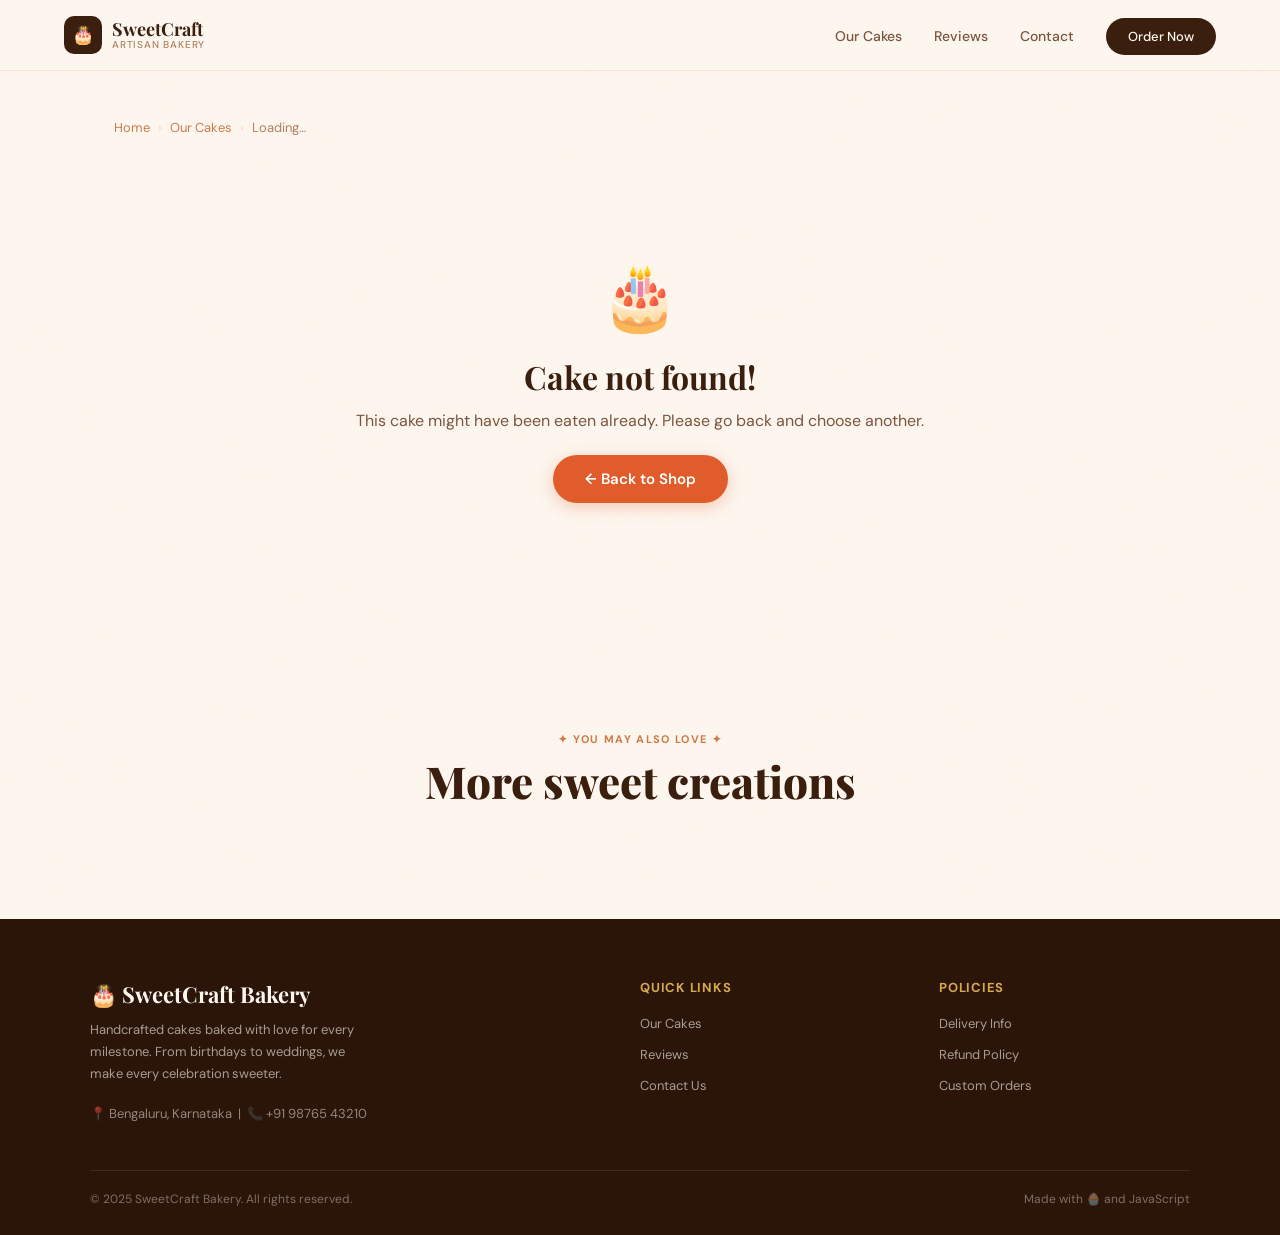
==== product.html @ ea9f8aa6 "creating the Sample project" ====
<!DOCTYPE html>
<html lang="en">
  <head>
    <meta charset="UTF-8" />
    <meta name="viewport" content="width=device-width, initial-scale=1.0" />
    <meta name="description" content="View cake details and place your order at SweetCraft Bakery." />
    <title>Cake Details — SweetCraft Bakery</title>
    <link rel="stylesheet" href="style.css" />
    <link rel="icon" href="data:image/svg+xml,<svg xmlns='http://www.w3.org/2000/svg' viewBox='0 0 100 100'><text y='.9em' font-size='90'>🎂</text></svg>" />
  </head>
  <body>

    <!-- HEADER -->
    <header class="header">
      <nav class="nav">
        <a href="index.html" class="nav-logo">
          <div class="nav-logo-icon">🎂</div>
          <div class="nav-logo-text">
            <span class="nav-logo-name">SweetCraft</span>
            <span class="nav-logo-tagline">Artisan Bakery</span>
          </div>
        </a>
        <ul class="nav-links">
          <li><a href="index.html#products">Our Cakes</a></li>
          <li><a href="index.html#testimonials">Reviews</a></li>
          <li><a href="index.html#contact">Contact</a></li>
          <li><a href="index.html#products" class="nav-cta">Order Now</a></li>
        </ul>
      </nav>
    </header>

    <!-- DETAIL PAGE -->
    <main class="detail-page">

      <!-- Breadcrumb -->
      <nav class="breadcrumb" aria-label="Breadcrumb">
        <a href="index.html">Home</a>
        <span class="breadcrumb-sep">›</span>
        <a href="index.html#products">Our Cakes</a>
        <span class="breadcrumb-sep">›</span>
        <span id="bcProduct">Loading…</span>
      </nav>

      <!-- Detail content populated by script.js -->
      <div id="detailContent">
        <p class="loading">🎂 Fetching your cake details…</p>
      </div>

    </main>

    <!-- RELATED PRODUCTS -->
    <section class="related-section">
      <div class="section-header">
        <span class="section-label">✦ You May Also Love ✦</span>
        <h2 class="section-title">More sweet creations</h2>
      </div>
      <div class="products-grid" id="relatedGrid">
        <!-- Populated by script.js -->
      </div>
    </section>

    <!-- FOOTER -->
    <footer class="footer" id="contact">
      <div class="footer-inner">
        <div class="footer-top">
          <div class="footer-brand">
            <div class="footer-brand-name">🎂 SweetCraft Bakery</div>
            <p class="footer-brand-desc">
              Handcrafted cakes baked with love for every milestone. From birthdays to weddings, we make every celebration sweeter.
            </p>
            <p style="font-size:13px;color:rgba(253,246,238,0.5);">📍 Bengaluru, Karnataka &nbsp;|&nbsp; 📞 +91 98765 43210</p>
          </div>
          <div class="footer-col">
            <div class="footer-col-title">Quick Links</div>
            <ul class="footer-links">
              <li><a href="index.html#products">Our Cakes</a></li>
              <li><a href="index.html#testimonials">Reviews</a></li>
              <li><a href="index.html#contact">Contact Us</a></li>
            </ul>
          </div>
          <div class="footer-col">
            <div class="footer-col-title">Policies</div>
            <ul class="footer-links">
              <li><a href="#">Delivery Info</a></li>
              <li><a href="#">Refund Policy</a></li>
              <li><a href="#">Custom Orders</a></li>
            </ul>
          </div>
        </div>
        <hr class="footer-divider" />
        <div class="footer-bottom">
          <span>© 2025 SweetCraft Bakery. All rights reserved.</span>
          <span>Made with 🧁 and JavaScript</span>
        </div>
      </div>
    </footer>

    <!-- SCROLL TO TOP -->
    <button class="scroll-top" id="scrollTopBtn" aria-label="Scroll to top">↑</button>

    <!-- SCRIPTS -->
    <script src="products.js"></script>
    <script src="script.js"></script>
  </body>
</html>
---- style.css ----
/* ===== IMPORTS ===== */
@import url("https://fonts.googleapis.com/css2?family=Playfair+Display:ital,wght@0,400;0,700;0,900;1,400;1,700&family=DM+Sans:wght@300;400;500;600&display=swap");

/* ===== CSS VARIABLES ===== */
:root {
  --cream: #fdf6ee;
  --warm-white: #fffaf5;
  --blush: #f2d4c2;
  --rose: #e8a98a;
  --caramel: #c97c4a;
  --espresso: #3b1f0e;
  --dark-brown: #2a1508;
  --chocolate: #5c2d0a;
  --text-main: #2a1508;
  --text-soft: #7a5540;
  --text-light: #b08060;
  --accent: #e05c2a;
  --accent-hover: #c84820;
  --gold: #d4a853;
  --tag-bg: #fce8d4;
  --shadow-sm: 0 2px 12px rgba(58, 30, 10, 0.08);
  --shadow-md: 0 8px 32px rgba(58, 30, 10, 0.13);
  --shadow-lg: 0 20px 60px rgba(58, 30, 10, 0.18);
  --radius: 20px;
  --radius-sm: 12px;
}

/* ===== RESET & BASE ===== */
*, *::before, *::after { box-sizing: border-box; margin: 0; padding: 0; }

html { scroll-behavior: smooth; }

body {
  font-family: "DM Sans", sans-serif;
  background-color: var(--cream);
  color: var(--text-main);
  min-height: 100vh;
  overflow-x: hidden;
}

img { display: block; max-width: 100%; }
a { text-decoration: none; color: inherit; }
button { cursor: pointer; font-family: inherit; border: none; }

/* ===== NOISE TEXTURE OVERLAY ===== */
body::before {
  content: "";
  position: fixed;
  inset: 0;
  background-image: url("data:image/svg+xml,%3Csvg viewBox='0 0 200 200' xmlns='http://www.w3.org/2000/svg'%3E%3Cfilter id='n'%3E%3CfeTurbulence type='fractalNoise' baseFrequency='0.75' numOctaves='4' stitchTiles='stitch'/%3E%3C/filter%3E%3Crect width='100%25' height='100%25' filter='url(%23n)' opacity='0.03'/%3E%3C/svg%3E");
  pointer-events: none;
  z-index: 0;
  opacity: 0.4;
}

/* ===== HEADER / NAV ===== */
.header {
  position: sticky;
  top: 0;
  z-index: 100;
  background: rgba(253, 246, 238, 0.88);
  backdrop-filter: blur(16px);
  -webkit-backdrop-filter: blur(16px);
  border-bottom: 1px solid rgba(201, 124, 74, 0.15);
}

.nav {
  max-width: 1200px;
  margin: 0 auto;
  padding: 0 24px;
  height: 70px;
  display: flex;
  align-items: center;
  justify-content: space-between;
}

.nav-logo {
  display: flex;
  align-items: center;
  gap: 10px;
}

.nav-logo-icon {
  width: 38px;
  height: 38px;
  background: var(--espresso);
  border-radius: 10px;
  display: flex;
  align-items: center;
  justify-content: center;
  font-size: 18px;
}

.nav-logo-text {
  display: flex;
  flex-direction: column;
  line-height: 1.1;
}

.nav-logo-name {
  font-family: "Playfair Display", serif;
  font-size: 18px;
  font-weight: 700;
  color: var(--espresso);
}

.nav-logo-tagline {
  font-size: 10px;
  font-weight: 500;
  color: var(--text-light);
  letter-spacing: 0.08em;
  text-transform: uppercase;
}

.nav-links {
  display: flex;
  align-items: center;
  gap: 32px;
  list-style: none;
}

.nav-links a {
  font-size: 14px;
  font-weight: 500;
  color: var(--text-soft);
  transition: color 0.2s;
}

.nav-links a:hover { color: var(--caramel); }

.nav-cta {
  background: var(--espresso);
  color: var(--cream) !important;
  padding: 10px 22px;
  border-radius: 50px;
  font-size: 13px !important;
  transition: background 0.2s, transform 0.15s !important;
}

.nav-cta:hover {
  background: var(--chocolate) !important;
  transform: translateY(-1px);
}

/* ===== HERO ===== */
.hero {
  max-width: 1200px;
  margin: 0 auto;
  padding: 60px 24px 40px;
  display: grid;
  grid-template-columns: 1fr 1fr;
  gap: 48px;
  align-items: center;
  position: relative;
  z-index: 1;
}

.hero-badge {
  display: inline-flex;
  align-items: center;
  gap: 6px;
  background: var(--tag-bg);
  color: var(--caramel);
  font-size: 12px;
  font-weight: 600;
  letter-spacing: 0.06em;
  text-transform: uppercase;
  padding: 6px 14px;
  border-radius: 50px;
  margin-bottom: 20px;
  border: 1px solid var(--rose);
}

.hero-title {
  font-family: "Playfair Display", serif;
  font-size: clamp(38px, 5vw, 64px);
  font-weight: 900;
  line-height: 1.08;
  color: var(--espresso);
  margin-bottom: 20px;
}

.hero-title em {
  font-style: italic;
  color: var(--caramel);
}

.hero-subtitle {
  font-size: 16px;
  line-height: 1.7;
  color: var(--text-soft);
  max-width: 420px;
  margin-bottom: 36px;
}

.hero-actions {
  display: flex;
  gap: 14px;
  flex-wrap: wrap;
}

.btn-primary {
  background: var(--accent);
  color: #fff;
  padding: 15px 32px;
  border-radius: 50px;
  font-size: 15px;
  font-weight: 600;
  transition: background 0.2s, transform 0.15s, box-shadow 0.2s;
  box-shadow: 0 4px 16px rgba(224, 92, 42, 0.3);
}

.btn-primary:hover {
  background: var(--accent-hover);
  transform: translateY(-2px);
  box-shadow: 0 8px 24px rgba(224, 92, 42, 0.4);
}

.btn-secondary {
  background: transparent;
  color: var(--espresso);
  padding: 15px 32px;
  border-radius: 50px;
  font-size: 15px;
  font-weight: 600;
  border: 2px solid var(--blush);
  transition: border-color 0.2s, background 0.2s;
}

.btn-secondary:hover {
  border-color: var(--caramel);
  background: var(--tag-bg);
}

.hero-stats {
  display: flex;
  gap: 28px;
  margin-top: 40px;
}

.stat {
  text-align: left;
}

.stat-number {
  font-family: "Playfair Display", serif;
  font-size: 28px;
  font-weight: 700;
  color: var(--espresso);
  display: block;
}

.stat-label {
  font-size: 12px;
  color: var(--text-light);
  font-weight: 500;
}

/* Hero image side */
.hero-visual {
  position: relative;
}

.hero-img-wrap {
  position: relative;
  border-radius: 30px;
  overflow: hidden;
  aspect-ratio: 4/5;
  box-shadow: var(--shadow-lg);
}

.hero-img-wrap img {
  width: 100%;
  height: 100%;
  object-fit: cover;
  transition: transform 0.6s ease;
}

.hero-img-wrap:hover img { transform: scale(1.04); }

.hero-float-card {
  position: absolute;
  bottom: 28px;
  left: -24px;
  background: white;
  border-radius: var(--radius-sm);
  padding: 14px 18px;
  box-shadow: var(--shadow-md);
  display: flex;
  align-items: center;
  gap: 12px;
  animation: floatCard 3s ease-in-out infinite;
}

.hero-float-card-icon {
  font-size: 28px;
}

.hero-float-card-text strong {
  display: block;
  font-size: 13px;
  font-weight: 600;
  color: var(--espresso);
}

.hero-float-card-text span {
  font-size: 11px;
  color: var(--text-light);
}

.hero-float-badge {
  position: absolute;
  top: 24px;
  right: -14px;
  background: var(--gold);
  color: var(--espresso);
  font-size: 11px;
  font-weight: 700;
  padding: 8px 14px;
  border-radius: 50px;
  letter-spacing: 0.04em;
  box-shadow: var(--shadow-sm);
}

@keyframes floatCard {
  0%, 100% { transform: translateY(0); }
  50% { transform: translateY(-6px); }
}

/* ===== SECTION HEADERS ===== */
.section-header {
  text-align: center;
  margin-bottom: 48px;
}

.section-label {
  display: inline-block;
  font-size: 11px;
  font-weight: 700;
  letter-spacing: 0.12em;
  text-transform: uppercase;
  color: var(--caramel);
  margin-bottom: 10px;
}

.section-title {
  font-family: "Playfair Display", serif;
  font-size: clamp(28px, 4vw, 44px);
  font-weight: 800;
  color: var(--espresso);
  line-height: 1.15;
  margin-bottom: 14px;
}

.section-desc {
  font-size: 15px;
  color: var(--text-soft);
  max-width: 500px;
  margin: 0 auto;
  line-height: 1.7;
}

/* ===== PRODUCT SECTION ===== */
.products-section {
  padding: 80px 24px;
  max-width: 1200px;
  margin: 0 auto;
  position: relative;
  z-index: 1;
}

/* Filter tabs */
.filter-tabs {
  display: flex;
  justify-content: center;
  gap: 10px;
  margin-bottom: 48px;
  flex-wrap: wrap;
}

.filter-tab {
  background: transparent;
  border: 1.5px solid var(--blush);
  color: var(--text-soft);
  padding: 9px 22px;
  border-radius: 50px;
  font-size: 13px;
  font-weight: 500;
  transition: all 0.2s;
}

.filter-tab:hover, .filter-tab.active {
  background: var(--espresso);
  border-color: var(--espresso);
  color: var(--cream);
}

/* Product grid */
.products-grid {
  display: grid;
  grid-template-columns: repeat(3, 1fr);
  gap: 28px;
}

/* Product card */
.product-card {
  background: #fff;
  border-radius: var(--radius);
  overflow: hidden;
  box-shadow: var(--shadow-sm);
  transition: transform 0.3s, box-shadow 0.3s;
  cursor: pointer;
  position: relative;
  border: 1px solid rgba(201, 124, 74, 0.08);
}

.product-card:hover {
  transform: translateY(-6px);
  box-shadow: var(--shadow-md);
}

.product-card-img {
  position: relative;
  aspect-ratio: 4/3;
  overflow: hidden;
}

.product-card-img img {
  width: 100%;
  height: 100%;
  object-fit: cover;
  transition: transform 0.5s ease;
}

.product-card:hover .product-card-img img {
  transform: scale(1.06);
}

.product-tag {
  position: absolute;
  top: 14px;
  left: 14px;
  background: rgba(253, 246, 238, 0.95);
  color: var(--caramel);
  font-size: 10px;
  font-weight: 700;
  letter-spacing: 0.06em;
  text-transform: uppercase;
  padding: 5px 11px;
  border-radius: 50px;
  border: 1px solid var(--rose);
}

.product-quick-view {
  position: absolute;
  inset: 0;
  background: rgba(42, 21, 8, 0.38);
  display: flex;
  align-items: center;
  justify-content: center;
  opacity: 0;
  transition: opacity 0.3s;
}

.product-card:hover .product-quick-view {
  opacity: 1;
}

.quick-view-btn {
  background: white;
  color: var(--espresso);
  padding: 10px 22px;
  border-radius: 50px;
  font-size: 13px;
  font-weight: 600;
  transform: translateY(6px);
  transition: transform 0.3s;
}

.product-card:hover .quick-view-btn {
  transform: translateY(0);
}

.product-card-body {
  padding: 20px;
}

.product-card-name {
  font-family: "Playfair Display", serif;
  font-size: 18px;
  font-weight: 700;
  color: var(--espresso);
  margin-bottom: 4px;
}

.product-card-desc {
  font-size: 13px;
  color: var(--text-light);
  margin-bottom: 16px;
  line-height: 1.5;
}

.product-card-footer {
  display: flex;
  align-items: center;
  justify-content: space-between;
}

.product-price {
  display: flex;
  flex-direction: column;
}

.product-price-label {
  font-size: 10px;
  color: var(--text-light);
  text-transform: uppercase;
  letter-spacing: 0.06em;
}

.product-price-amount {
  font-family: "Playfair Display", serif;
  font-size: 22px;
  font-weight: 700;
  color: var(--espresso);
}

.product-price-amount span {
  font-size: 13px;
  font-weight: 400;
  color: var(--text-light);
}

.product-buy-btn {
  background: var(--accent);
  color: white;
  padding: 10px 20px;
  border-radius: 50px;
  font-size: 13px;
  font-weight: 600;
  transition: background 0.2s, transform 0.15s;
}

.product-buy-btn:hover {
  background: var(--accent-hover);
  transform: scale(1.04);
}

/* ===== FEATURES STRIP ===== */
.features-strip {
  background: var(--espresso);
  padding: 48px 24px;
  position: relative;
  z-index: 1;
}

.features-strip-inner {
  max-width: 1100px;
  margin: 0 auto;
  display: grid;
  grid-template-columns: repeat(4, 1fr);
  gap: 32px;
}

.feature-item {
  text-align: center;
  color: var(--cream);
}

.feature-icon {
  font-size: 30px;
  margin-bottom: 10px;
}

.feature-title {
  font-family: "Playfair Display", serif;
  font-size: 16px;
  font-weight: 700;
  margin-bottom: 6px;
}

.feature-desc {
  font-size: 12px;
  color: rgba(253, 246, 238, 0.65);
  line-height: 1.5;
}

/* ===== TESTIMONIALS ===== */
.testimonials-section {
  padding: 80px 24px;
  background: var(--warm-white);
  position: relative;
  z-index: 1;
}

.testimonials-grid {
  max-width: 1000px;
  margin: 0 auto;
  display: grid;
  grid-template-columns: repeat(3, 1fr);
  gap: 24px;
}

.testimonial-card {
  background: white;
  border-radius: var(--radius);
  padding: 28px;
  box-shadow: var(--shadow-sm);
  border: 1px solid rgba(201, 124, 74, 0.08);
}

.testimonial-stars {
  color: var(--gold);
  font-size: 14px;
  margin-bottom: 12px;
  letter-spacing: 2px;
}

.testimonial-text {
  font-size: 14px;
  color: var(--text-soft);
  line-height: 1.7;
  margin-bottom: 18px;
  font-style: italic;
}

.testimonial-author {
  display: flex;
  align-items: center;
  gap: 10px;
}

.testimonial-avatar {
  width: 38px;
  height: 38px;
  border-radius: 50%;
  background: var(--tag-bg);
  display: flex;
  align-items: center;
  justify-content: center;
  font-size: 18px;
  flex-shrink: 0;
}

.testimonial-name {
  font-weight: 600;
  font-size: 13px;
  color: var(--espresso);
}

.testimonial-since {
  font-size: 11px;
  color: var(--text-light);
}

/* ===== FOOTER ===== */
.footer {
  background: var(--dark-brown);
  color: var(--cream);
  padding: 60px 24px 28px;
  position: relative;
  z-index: 1;
}

.footer-inner {
  max-width: 1100px;
  margin: 0 auto;
}

.footer-top {
  display: grid;
  grid-template-columns: 2fr 1fr 1fr;
  gap: 48px;
  margin-bottom: 48px;
}

.footer-brand-name {
  font-family: "Playfair Display", serif;
  font-size: 22px;
  font-weight: 700;
  margin-bottom: 10px;
}

.footer-brand-desc {
  font-size: 13px;
  color: rgba(253, 246, 238, 0.6);
  line-height: 1.7;
  max-width: 280px;
  margin-bottom: 20px;
}

.footer-col-title {
  font-weight: 700;
  font-size: 13px;
  letter-spacing: 0.06em;
  text-transform: uppercase;
  color: var(--gold);
  margin-bottom: 16px;
}

.footer-links {
  list-style: none;
  display: flex;
  flex-direction: column;
  gap: 10px;
}

.footer-links a {
  font-size: 13px;
  color: rgba(253, 246, 238, 0.6);
  transition: color 0.2s;
}

.footer-links a:hover { color: var(--cream); }

.footer-divider {
  border: none;
  border-top: 1px solid rgba(253, 246, 238, 0.1);
  margin-bottom: 20px;
}

.footer-bottom {
  display: flex;
  justify-content: space-between;
  align-items: center;
  font-size: 12px;
  color: rgba(253, 246, 238, 0.4);
}

/* ===== PRODUCT DETAIL PAGE ===== */
.detail-page {
  max-width: 1100px;
  margin: 0 auto;
  padding: 48px 24px 80px;
  position: relative;
  z-index: 1;
}

.breadcrumb {
  display: flex;
  align-items: center;
  gap: 8px;
  margin-bottom: 40px;
  font-size: 13px;
  color: var(--text-light);
}

.breadcrumb a {
  color: var(--caramel);
  transition: color 0.2s;
}

.breadcrumb a:hover { color: var(--espresso); }

.breadcrumb-sep { color: var(--blush); }

.detail-grid {
  display: grid;
  grid-template-columns: 1fr 1fr;
  gap: 60px;
  align-items: start;
}

.detail-img-main {
  border-radius: var(--radius);
  overflow: hidden;
  aspect-ratio: 4/5;
  box-shadow: var(--shadow-lg);
}

.detail-img-main img {
  width: 100%;
  height: 100%;
  object-fit: cover;
}

.detail-tag {
  display: inline-flex;
  align-items: center;
  gap: 6px;
  background: var(--tag-bg);
  color: var(--caramel);
  font-size: 11px;
  font-weight: 700;
  letter-spacing: 0.06em;
  text-transform: uppercase;
  padding: 6px 14px;
  border-radius: 50px;
  border: 1px solid var(--rose);
  margin-bottom: 16px;
}

.detail-name {
  font-family: "Playfair Display", serif;
  font-size: clamp(30px, 4vw, 48px);
  font-weight: 900;
  color: var(--espresso);
  line-height: 1.1;
  margin-bottom: 14px;
}

.detail-short-desc {
  font-size: 16px;
  color: var(--text-soft);
  font-style: italic;
  margin-bottom: 22px;
}

.detail-price-wrap {
  display: flex;
  align-items: baseline;
  gap: 6px;
  margin-bottom: 28px;
}

.detail-price {
  font-family: "Playfair Display", serif;
  font-size: 42px;
  font-weight: 700;
  color: var(--espresso);
}

.detail-price-unit {
  font-size: 14px;
  color: var(--text-light);
}

.detail-meta {
  display: grid;
  grid-template-columns: 1fr 1fr;
  gap: 14px;
  margin-bottom: 28px;
}

.detail-meta-item {
  background: var(--warm-white);
  border-radius: var(--radius-sm);
  padding: 14px 16px;
  border: 1px solid rgba(201, 124, 74, 0.1);
}

.detail-meta-label {
  font-size: 10px;
  font-weight: 700;
  text-transform: uppercase;
  letter-spacing: 0.08em;
  color: var(--text-light);
  margin-bottom: 4px;
}

.detail-meta-value {
  font-size: 15px;
  font-weight: 600;
  color: var(--espresso);
}

.detail-desc-title {
  font-family: "Playfair Display", serif;
  font-size: 16px;
  font-weight: 700;
  color: var(--espresso);
  margin-bottom: 10px;
}

.detail-desc {
  font-size: 14px;
  color: var(--text-soft);
  line-height: 1.8;
  margin-bottom: 32px;
}

.detail-divider {
  border: none;
  border-top: 1px solid var(--blush);
  margin: 24px 0;
}

.detail-actions {
  display: flex;
  gap: 14px;
  flex-wrap: wrap;
}

.detail-buy-btn {
  flex: 1;
  background: var(--accent);
  color: white;
  padding: 16px 28px;
  border-radius: 50px;
  font-size: 16px;
  font-weight: 700;
  transition: background 0.2s, transform 0.15s, box-shadow 0.2s;
  box-shadow: 0 4px 16px rgba(224, 92, 42, 0.3);
  text-align: center;
}

.detail-buy-btn:hover {
  background: var(--accent-hover);
  transform: translateY(-2px);
  box-shadow: 0 8px 24px rgba(224, 92, 42, 0.4);
}

.detail-back-btn {
  background: transparent;
  color: var(--espresso);
  padding: 16px 24px;
  border-radius: 50px;
  font-size: 15px;
  font-weight: 600;
  border: 2px solid var(--blush);
  transition: border-color 0.2s, background 0.2s;
}

.detail-back-btn:hover {
  border-color: var(--caramel);
  background: var(--tag-bg);
}

/* Related products */
.related-section {
  padding: 64px 24px;
  max-width: 1100px;
  margin: 0 auto;
  position: relative;
  z-index: 1;
}

/* ===== ANIMATIONS ===== */
.fade-in {
  opacity: 0;
  transform: translateY(20px);
  animation: fadeIn 0.55s ease forwards;
}

@keyframes fadeIn {
  to { opacity: 1; transform: translateY(0); }
}

.fade-in:nth-child(1) { animation-delay: 0.05s; }
.fade-in:nth-child(2) { animation-delay: 0.12s; }
.fade-in:nth-child(3) { animation-delay: 0.19s; }
.fade-in:nth-child(4) { animation-delay: 0.26s; }
.fade-in:nth-child(5) { animation-delay: 0.33s; }
.fade-in:nth-child(6) { animation-delay: 0.40s; }

/* Loading state */
.loading {
  text-align: center;
  padding: 80px 24px;
  color: var(--text-light);
  font-family: "Playfair Display", serif;
  font-style: italic;
  font-size: 20px;
}

/* Error state */
.error-state {
  text-align: center;
  padding: 80px 24px;
}

.error-state h2 {
  font-family: "Playfair Display", serif;
  font-size: 32px;
  color: var(--espresso);
  margin-bottom: 12px;
}

.error-state p { color: var(--text-soft); margin-bottom: 24px; }

/* ===== SCROLL TO TOP ===== */
.scroll-top {
  position: fixed;
  bottom: 24px;
  right: 24px;
  width: 44px;
  height: 44px;
  background: var(--espresso);
  color: var(--cream);
  border-radius: 50%;
  border: none;
  font-size: 20px;
  display: flex;
  align-items: center;
  justify-content: center;
  cursor: pointer;
  opacity: 0;
  transform: translateY(12px);
  transition: opacity 0.3s, transform 0.3s;
  z-index: 90;
  box-shadow: var(--shadow-md);
}

.scroll-top.visible {
  opacity: 1;
  transform: translateY(0);
}

/* ===== RESPONSIVE ===== */
@media (max-width: 1024px) {
  .products-grid { grid-template-columns: repeat(2, 1fr); }
  .features-strip-inner { grid-template-columns: repeat(2, 1fr); }
  .testimonials-grid { grid-template-columns: repeat(2, 1fr); }
  .footer-top { grid-template-columns: 1fr 1fr; }
  .footer-top > *:first-child { grid-column: 1 / -1; }
}

@media (max-width: 768px) {
  .nav-links { display: none; }

  .hero {
    grid-template-columns: 1fr;
    padding: 32px 20px 24px;
    gap: 36px;
  }

  .hero-visual { order: -1; }

  .hero-img-wrap { aspect-ratio: 4/3; }

  .hero-float-card { left: 12px; bottom: 16px; }

  .hero-stats { gap: 20px; }

  .products-grid { grid-template-columns: 1fr; }

  .features-strip-inner { grid-template-columns: 1fr 1fr; gap: 20px; }

  .testimonials-grid { grid-template-columns: 1fr; }

  .footer-top { grid-template-columns: 1fr; gap: 28px; }

  .footer-top > *:first-child { grid-column: unset; }

  .footer-bottom { flex-direction: column; gap: 8px; text-align: center; }

  .detail-grid { grid-template-columns: 1fr; gap: 32px; }

  .detail-img-main { aspect-ratio: 4/3; }
}

@media (max-width: 480px) {
  .hero-title { font-size: 32px; }
  .hero-actions { flex-direction: column; }
  .btn-primary, .btn-secondary { text-align: center; }
  .detail-actions { flex-direction: column; }
  .detail-buy-btn { flex: unset; }
}
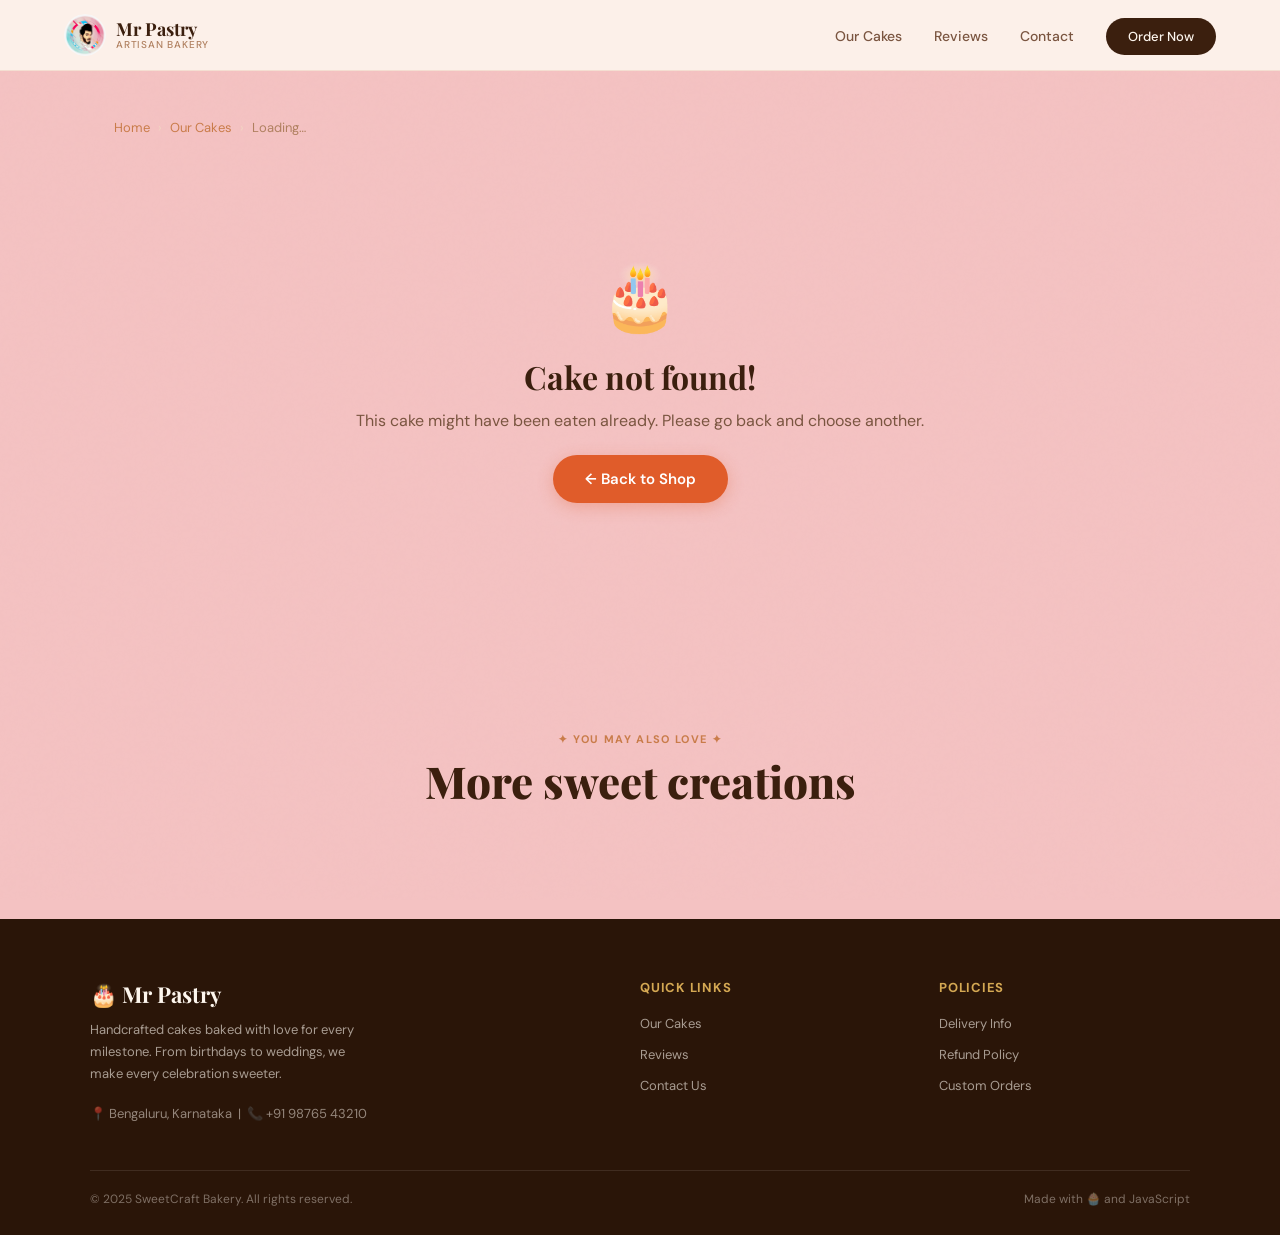
==== commit d7f07994: "new products added all images uploaded" ====
--- a/product.html
+++ b/product.html
@@ -3,8 +3,8 @@
   <head>
     <meta charset="UTF-8" />
     <meta name="viewport" content="width=device-width, initial-scale=1.0" />
-    <meta name="description" content="View cake details and place your order at SweetCraft Bakery." />
-    <title>Cake Details — SweetCraft Bakery</title>
+    <meta name="description" content="View cake details and place your order at Mr Pastry." />
+    <title>Cake Details — Mr Pastry</title>
     <link rel="stylesheet" href="style.css" />
     <link rel="icon" href="data:image/svg+xml,<svg xmlns='http://www.w3.org/2000/svg' viewBox='0 0 100 100'><text y='.9em' font-size='90'>🎂</text></svg>" />
   </head>
@@ -14,9 +14,11 @@
     <header class="header">
       <nav class="nav">
         <a href="index.html" class="nav-logo">
-          <div class="nav-logo-icon">🎂</div>
+          <div class="nav-logo-icon nav-logo-img">
+            <img src="images/logo.jpg" alt="Mr Pastry Logo" />
+          </div>
           <div class="nav-logo-text">
-            <span class="nav-logo-name">SweetCraft</span>
+            <span class="nav-logo-name">Mr Pastry</span>
             <span class="nav-logo-tagline">Artisan Bakery</span>
           </div>
         </a>
@@ -64,7 +66,7 @@
       <div class="footer-inner">
         <div class="footer-top">
           <div class="footer-brand">
-            <div class="footer-brand-name">🎂 SweetCraft Bakery</div>
+            <div class="footer-brand-name">🎂 Mr Pastry</div>
             <p class="footer-brand-desc">
               Handcrafted cakes baked with love for every milestone. From birthdays to weddings, we make every celebration sweeter.
             </p>
--- a/style.css
+++ b/style.css
@@ -32,7 +32,8 @@
 
 body {
   font-family: "DM Sans", sans-serif;
-  background-color: var(--cream);
+  /* background-color: var(--cream); */
+  background-color: #F4C2C2;
   color: var(--text-main);
   min-height: 100vh;
   overflow-x: hidden;
@@ -177,12 +178,14 @@
   font-weight: 900;
   line-height: 1.08;
   color: var(--espresso);
+  
   margin-bottom: 20px;
 }
 
 .hero-title em {
   font-style: italic;
-  color: var(--caramel);
+  /* color: var(--caramel); */
+  color:white;
 }
 
 .hero-subtitle {
@@ -532,7 +535,8 @@
 }
 
 .product-buy-btn {
-  background: var(--accent);
+  /* background: var(--accent); */
+  background-color:#007FFF;
   color: white;
   padding: 10px 20px;
   border-radius: 50px;
@@ -542,7 +546,8 @@
 }
 
 .product-buy-btn:hover {
-  background: var(--accent-hover);
+  /* background: var(--accent-hover); */
+  background-color: royalblue;
   transform: scale(1.04);
 }
 
@@ -883,7 +888,8 @@
 
 .detail-buy-btn {
   flex: 1;
-  background: var(--accent);
+  /* background: var(--accent); */
+  background-color: #4169E1;
   color: white;
   padding: 16px 28px;
   border-radius: 50px;
@@ -895,7 +901,8 @@
 }
 
 .detail-buy-btn:hover {
-  background: var(--accent-hover);
+  /* background: var(--accent-hover); */
+  background-color:#007FFF;
   transform: translateY(-2px);
   box-shadow: 0 8px 24px rgba(224, 92, 42, 0.4);
 }
@@ -968,7 +975,111 @@
 
 .error-state p { color: var(--text-soft); margin-bottom: 24px; }
 
-/* ===== SCROLL TO TOP ===== */
+/* Logo image override */
+.nav-logo-img {
+  background: transparent !important;
+  border-radius: 50%;
+  overflow: hidden;
+  padding: 0;
+  width: 42px;
+  height: 42px;
+}
+
+.nav-logo-img img {
+  width: 100%;
+  height: 100%;
+  object-fit: cover;
+  border-radius: 50%;
+}
+
+/* ===== CAROUSEL ===== */
+.carousel-wrap {
+  position: relative;
+  overflow: hidden;
+  border-radius: 30px;
+  aspect-ratio: 4/5;
+  box-shadow: var(--shadow-lg);
+}
+
+.carousel-track {
+  display: flex;
+  height: 100%;
+  transition: transform 0.55s cubic-bezier(0.4, 0, 0.2, 1);
+  will-change: transform;
+}
+
+.carousel-slide {
+  min-width: 100%;
+  height: 100%;
+  flex-shrink: 0;
+}
+
+.carousel-slide img {
+  width: 100%;
+  height: 100%;
+  object-fit: cover;
+  display: block;
+}
+
+.carousel-btn {
+  position: absolute;
+  top: 50%;
+  transform: translateY(-50%);
+  background: rgba(255,255,255,0.9);
+  border: none;
+  color: var(--espresso);
+  width: 40px;
+  height: 40px;
+  border-radius: 50%;
+  font-size: 18px;
+  cursor: pointer;
+  z-index: 10;
+  box-shadow: var(--shadow-sm);
+  transition: background 0.2s, transform 0.2s;
+  display: flex;
+  align-items: center;
+  justify-content: center;
+  line-height: 1;
+}
+
+.carousel-btn:hover {
+  background: white;
+  transform: translateY(-50%) scale(1.1);
+}
+
+.carousel-prev { left: 12px; }
+.carousel-next { right: 12px; }
+
+.carousel-dots {
+  position: absolute;
+  bottom: 16px;
+  left: 50%;
+  transform: translateX(-50%);
+  display: flex;
+  gap: 7px;
+  z-index: 10;
+}
+
+.carousel-dot {
+  width: 8px;
+  height: 8px;
+  border-radius: 50%;
+  background: rgba(255,255,255,0.55);
+  border: none;
+  cursor: pointer;
+  transition: background 0.2s, transform 0.2s;
+  padding: 0;
+}
+
+.carousel-dot.active {
+  background: white;
+  transform: scale(1.3);
+}
+
+@media (max-width: 768px) {
+  .carousel-wrap { aspect-ratio: 4/3; }
+  .carousel-btn { width: 34px; height: 34px; font-size: 15px; }
+}
 .scroll-top {
   position: fixed;
   bottom: 24px;
